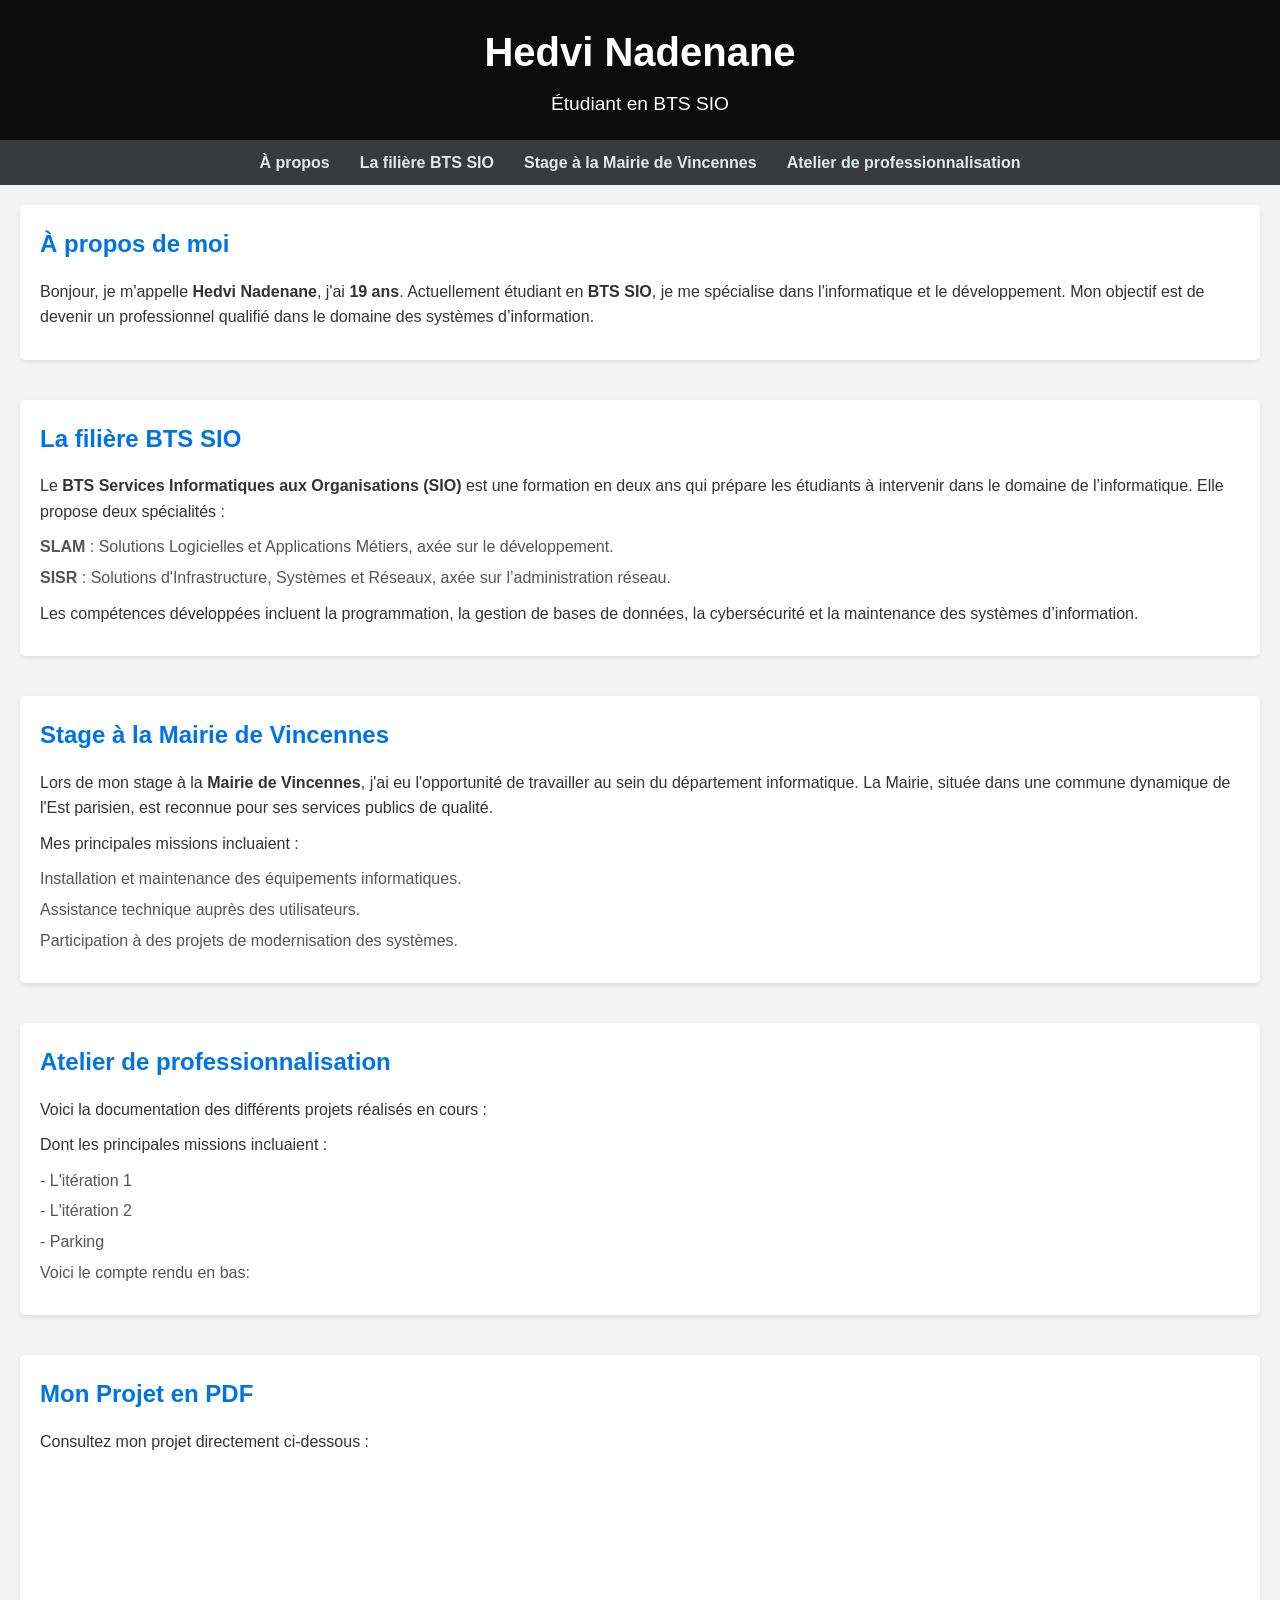
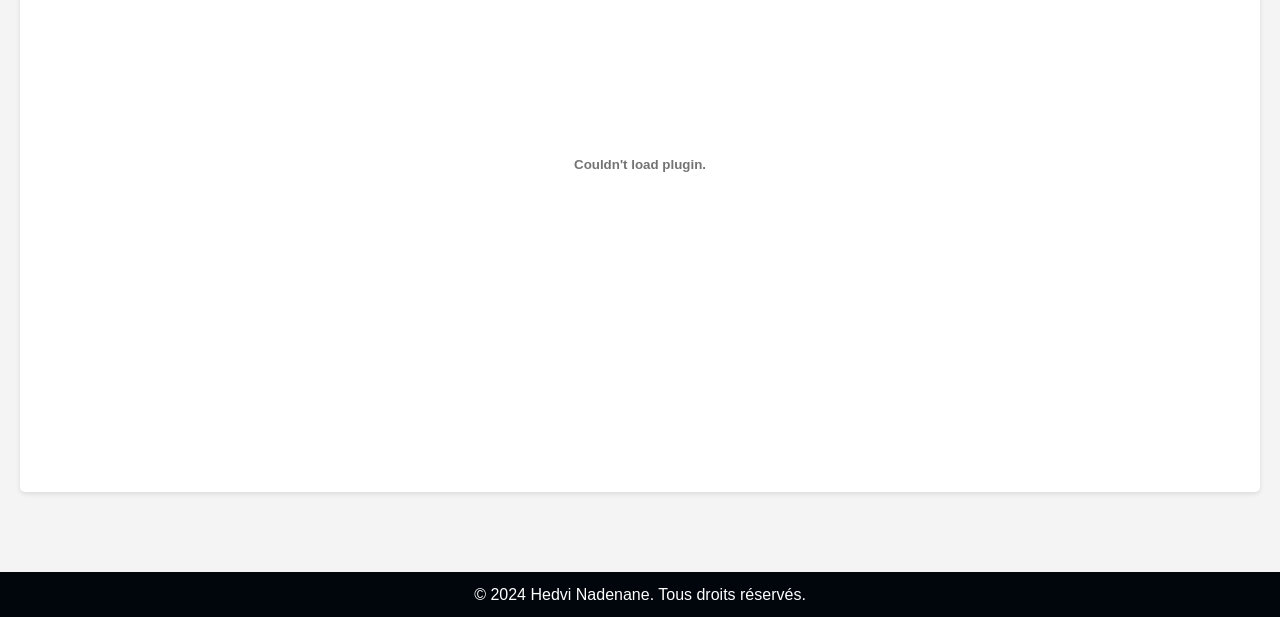
==== index.html @ 0cb606b1 "Update index.html" ====
<!DOCTYPE html>
<html lang="fr">
<head>
    <meta charset="UTF-8">
    <meta name="viewport" content="width=device-width, initial-scale=1.0">
    <title>Portfolio de Hedvi Nadenane</title>
    <link rel="stylesheet" href="portfolio.css">
</head>
<body>
    <header>
        <div class="container">
            <h1>Hedvi Nadenane</h1>
            <p>Étudiant en BTS SIO</p>
        </div>
    </header>

    <nav>
        <ul>
            <li><a href="#about">À propos</a></li>
            <li><a href="#bts-sio">La filière BTS SIO</a></li>
            <li><a href="#stage">Stage à la Mairie de Vincennes</a></li>
            <li><a href="#projet">Atelier de professionnalisation</a></li>
        </ul>
    </nav>

    <main>
        <section id="about">
            <h2>À propos de moi</h2>
            <p>Bonjour, je m'appelle <strong>Hedvi Nadenane</strong>, j'ai <strong>19 ans</strong>. Actuellement étudiant en <strong>BTS SIO</strong>, je me spécialise dans l'informatique et le développement. Mon objectif est de devenir un professionnel qualifié dans le domaine des systèmes d’information.</p>
        </section>

        <section id="bts-sio">
            <h2>La filière BTS SIO</h2>
            <p>Le <strong>BTS Services Informatiques aux Organisations (SIO)</strong> est une formation en deux ans qui prépare les étudiants à intervenir dans le domaine de l’informatique. Elle propose deux spécialités :</p>
            <ul>
                <li><strong>SLAM</strong> : Solutions Logicielles et Applications Métiers, axée sur le développement.</li>
                <li><strong>SISR</strong> : Solutions d'Infrastructure, Systèmes et Réseaux, axée sur l’administration réseau.</li>
            </ul>
            <p>Les compétences développées incluent la programmation, la gestion de bases de données, la cybersécurité et la maintenance des systèmes d’information.</p>
        </section>

        <section id="stage">
            <h2>Stage à la Mairie de Vincennes</h2>
            <p>Lors de mon stage à la <strong>Mairie de Vincennes</strong>, j'ai eu l'opportunité de travailler au sein du département informatique. La Mairie, située dans une commune dynamique de l'Est parisien, est reconnue pour ses services publics de qualité.</p>
            <p>Mes principales missions incluaient :</p>
            <ul>
                <li>Installation et maintenance des équipements informatiques.</li>
                <li>Assistance technique auprès des utilisateurs.</li>
                <li>Participation à des projets de modernisation des systèmes.</li>
            </ul>
        </section>

        <section id="projet">
            <h2>Atelier de professionnalisation</h2>
            <p>Voici la documentation des différents projets réalisés en cours :</p>
            <p>Dont les principales missions incluaient :</p>
            <ul>
                <li>- L'itération 1</li>
                <li>- L'itération 2</li>
                <li>- Parking</li>
                <li>Voici le compte rendu en bas:</li>
            </ul>
        </section>
        <section id="pdf">
            <h2>Mon Projet en PDF</h2>
            <p>Consultez mon projet directement ci-dessous :</p>
            <embed src="https://drive.google.com/file/d/15sfaoOAhs4VjaiZworVBARUEqQqIZEGg/view?usp=sharing" width="100%" height="600px" type="application/pdf">
        </section>
        
    </main>

    <footer>
        <p>© 2024 Hedvi Nadenane. Tous droits réservés.</p>
    </footer>
</body>
</html>
---- portfolio.css ----
/* Reset CSS */
body, h1, h2, p, ul, li {
    margin: 0;
    padding: 0;
    list-style: none;
}

/* Corps du site */
body {
    font-family: Arial, sans-serif;
    line-height: 1.6;
    color: #333;
    background-color: #f4f4f4;
    margin: 0;
}

/* En-tête */
header {
    background-color: #0c0c0c;
    color: #fff;
    padding: 20px 0;
    text-align: center;
}

header .container h1 {
    font-size: 2.5em;
    margin-bottom: 5px;
}

header p {
    font-size: 1.2em;
}

/* Navigation */
nav {
    background-color: #393a3b; /* Bleu sombre */
    color: #fff;
}

nav ul {
    display: flex;
    justify-content: center;
    padding: 10px 0;
}

nav ul li {
    margin: 0 15px;
}

nav ul li a {
    color: #deeaec;
    text-decoration: none;
    font-weight: bold;
}

nav ul li a:hover {
    color: #0073e6;
}

/* Sections */
main {
    padding: 20px;
}

section {
    margin-bottom: 40px;
    background: #fff;
    padding: 20px;
    border-radius: 5px;
    box-shadow: 0 2px 5px rgba(0, 0, 0, 0.1);
}

section h2 {
    color: #0073e6;
    margin-bottom: 15px;
}

section p, section ul {
    margin-bottom: 10px;
}

/* Liste des projets */
section ul li {
    color: #555;
    margin-bottom: 5px;
}

/* Footer */
footer {
    text-align: center;
    padding: 10px 0;
    background-color: #01060c; /* Bleu sombre */
    color: #fff;
    margin-top: 20px;
}
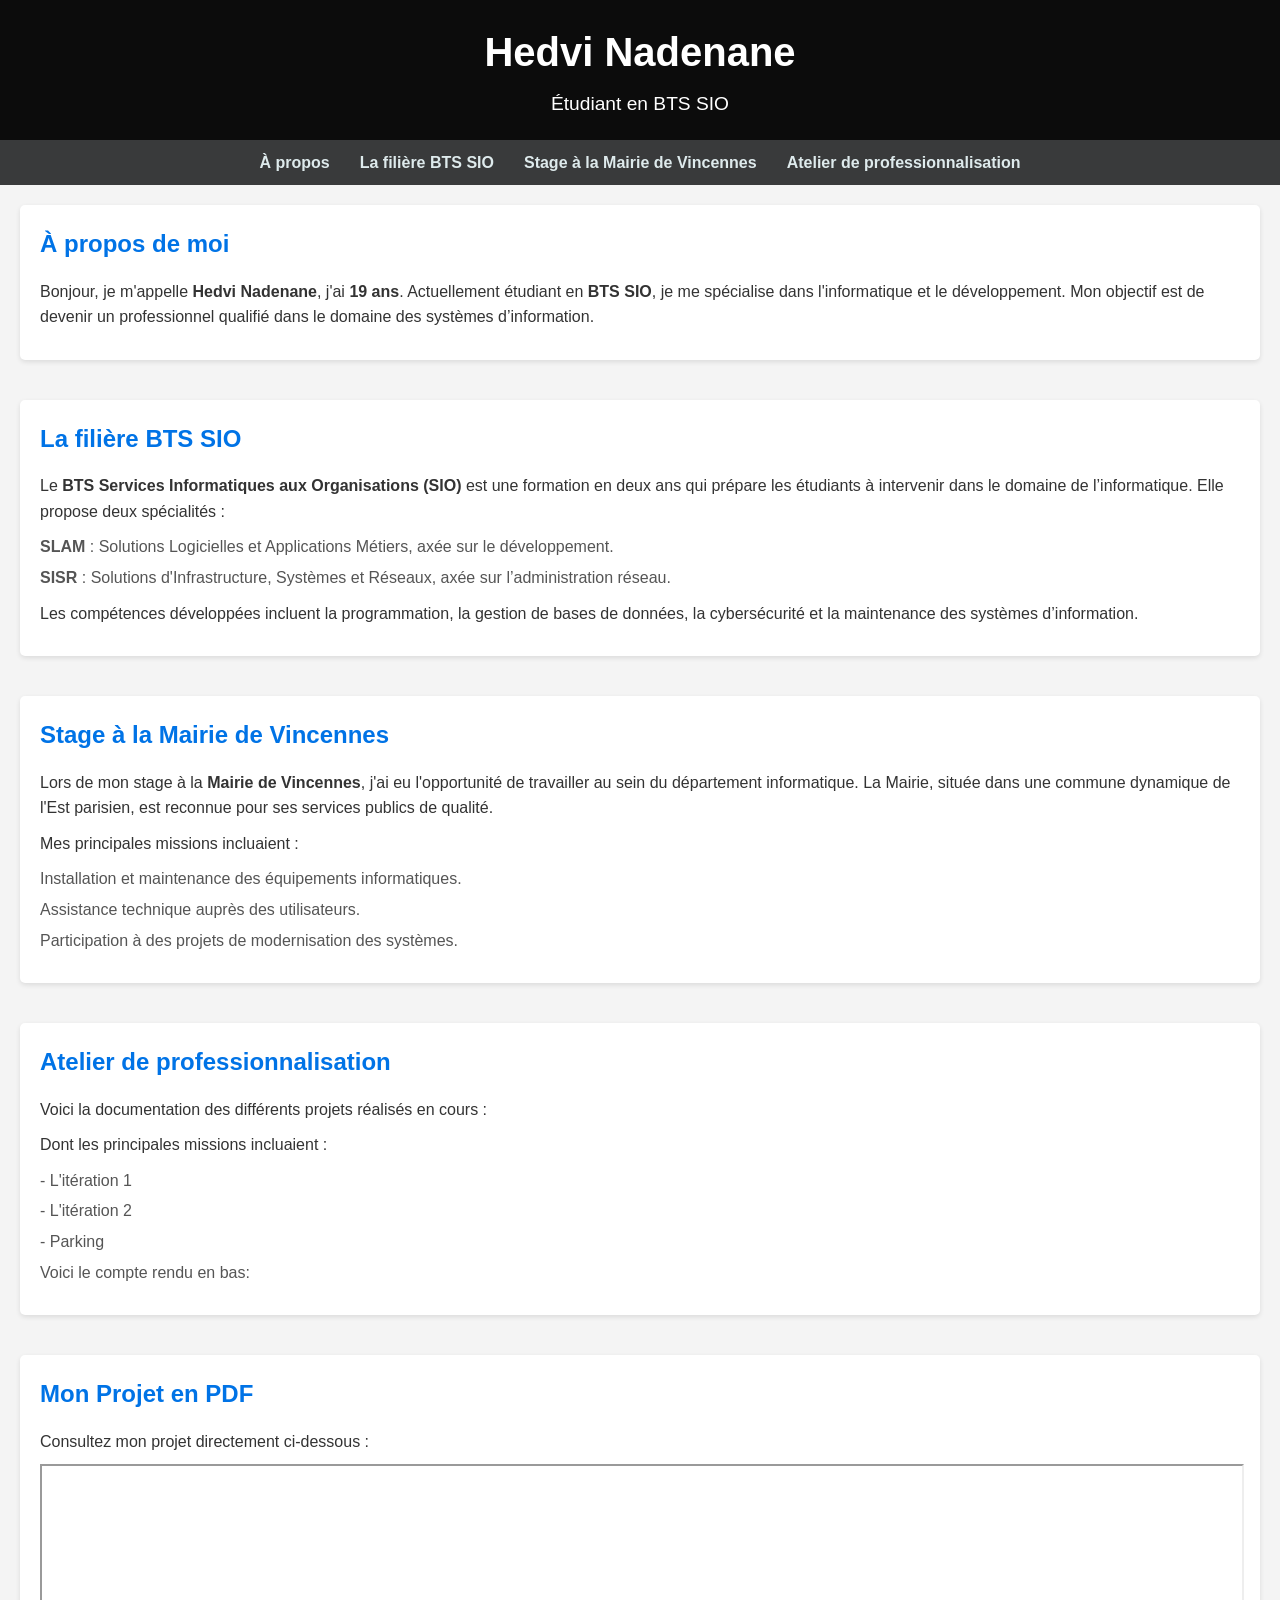
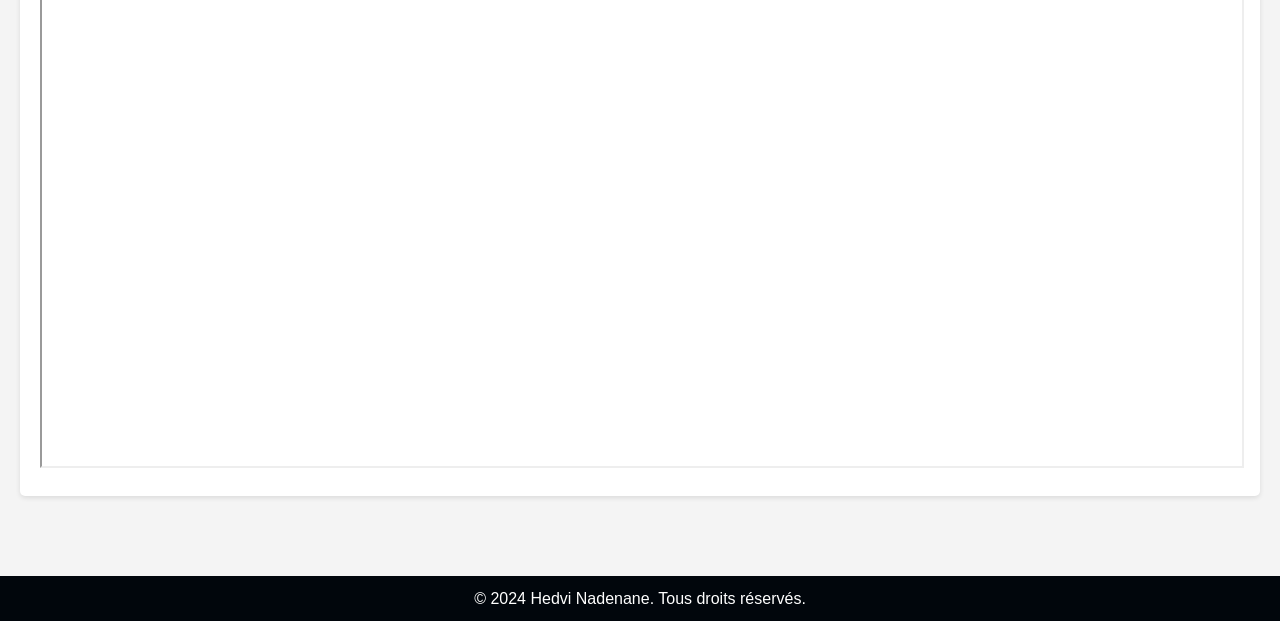
==== commit c3f8ca37: "Update index.html" ====
--- a/index.html
+++ b/index.html
@@ -64,7 +64,7 @@
         <section id="pdf">
             <h2>Mon Projet en PDF</h2>
             <p>Consultez mon projet directement ci-dessous :</p>
-            <embed src="https://drive.google.com/file/d/15sfaoOAhs4VjaiZworVBARUEqQqIZEGg/view?usp=sharing" width="100%" height="600px" type="application/pdf">
+           <iframe src="https://drive.google.com/file/d/15sfaoOAhs4VjaiZworVBARUEqQqIZEGg/preview" width="100%" height="600px"></iframe>
         </section>
         
     </main>
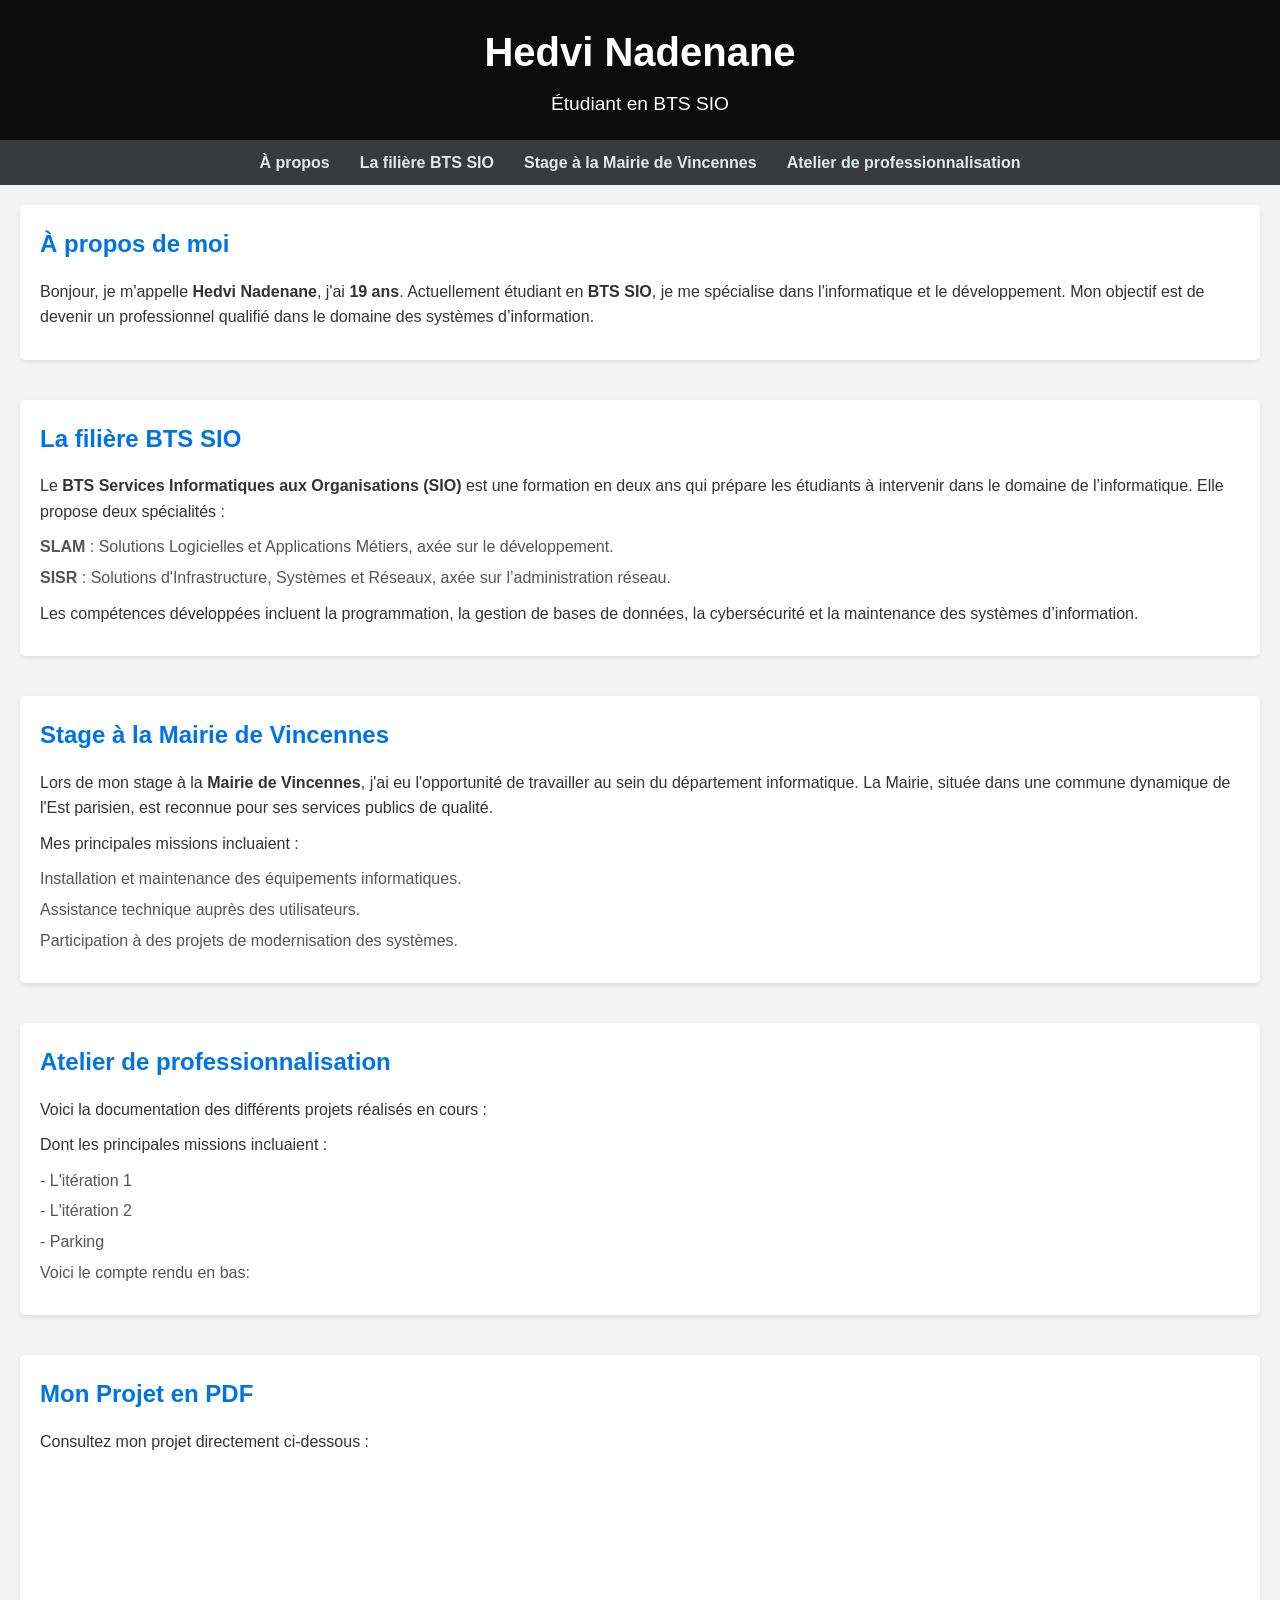
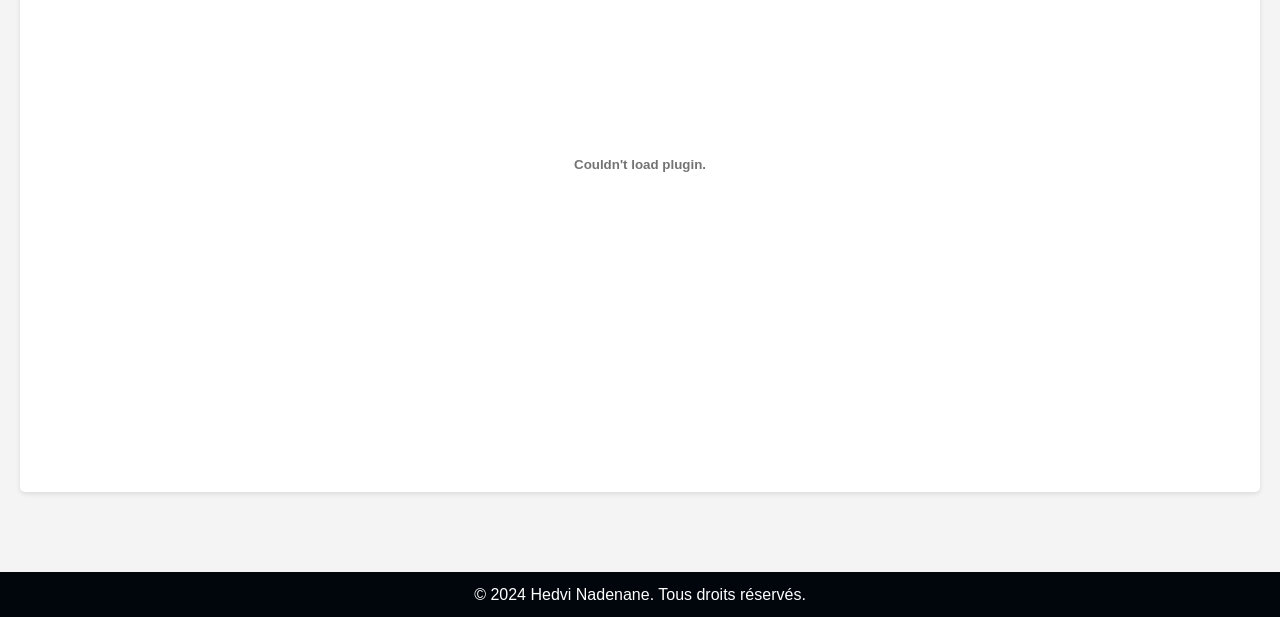
==== commit c315f1a1: "Update index.html" ====
--- a/index.html
+++ b/index.html
@@ -64,7 +64,7 @@
         <section id="pdf">
             <h2>Mon Projet en PDF</h2>
             <p>Consultez mon projet directement ci-dessous :</p>
-           <iframe src="https://drive.google.com/file/d/15sfaoOAhs4VjaiZworVBARUEqQqIZEGg/preview" width="100%" height="600px"></iframe>
+           <embed src="documentationProjet(1).pdf" width="100%" height="600px" type="application/pdf">
         </section>
         
     </main>
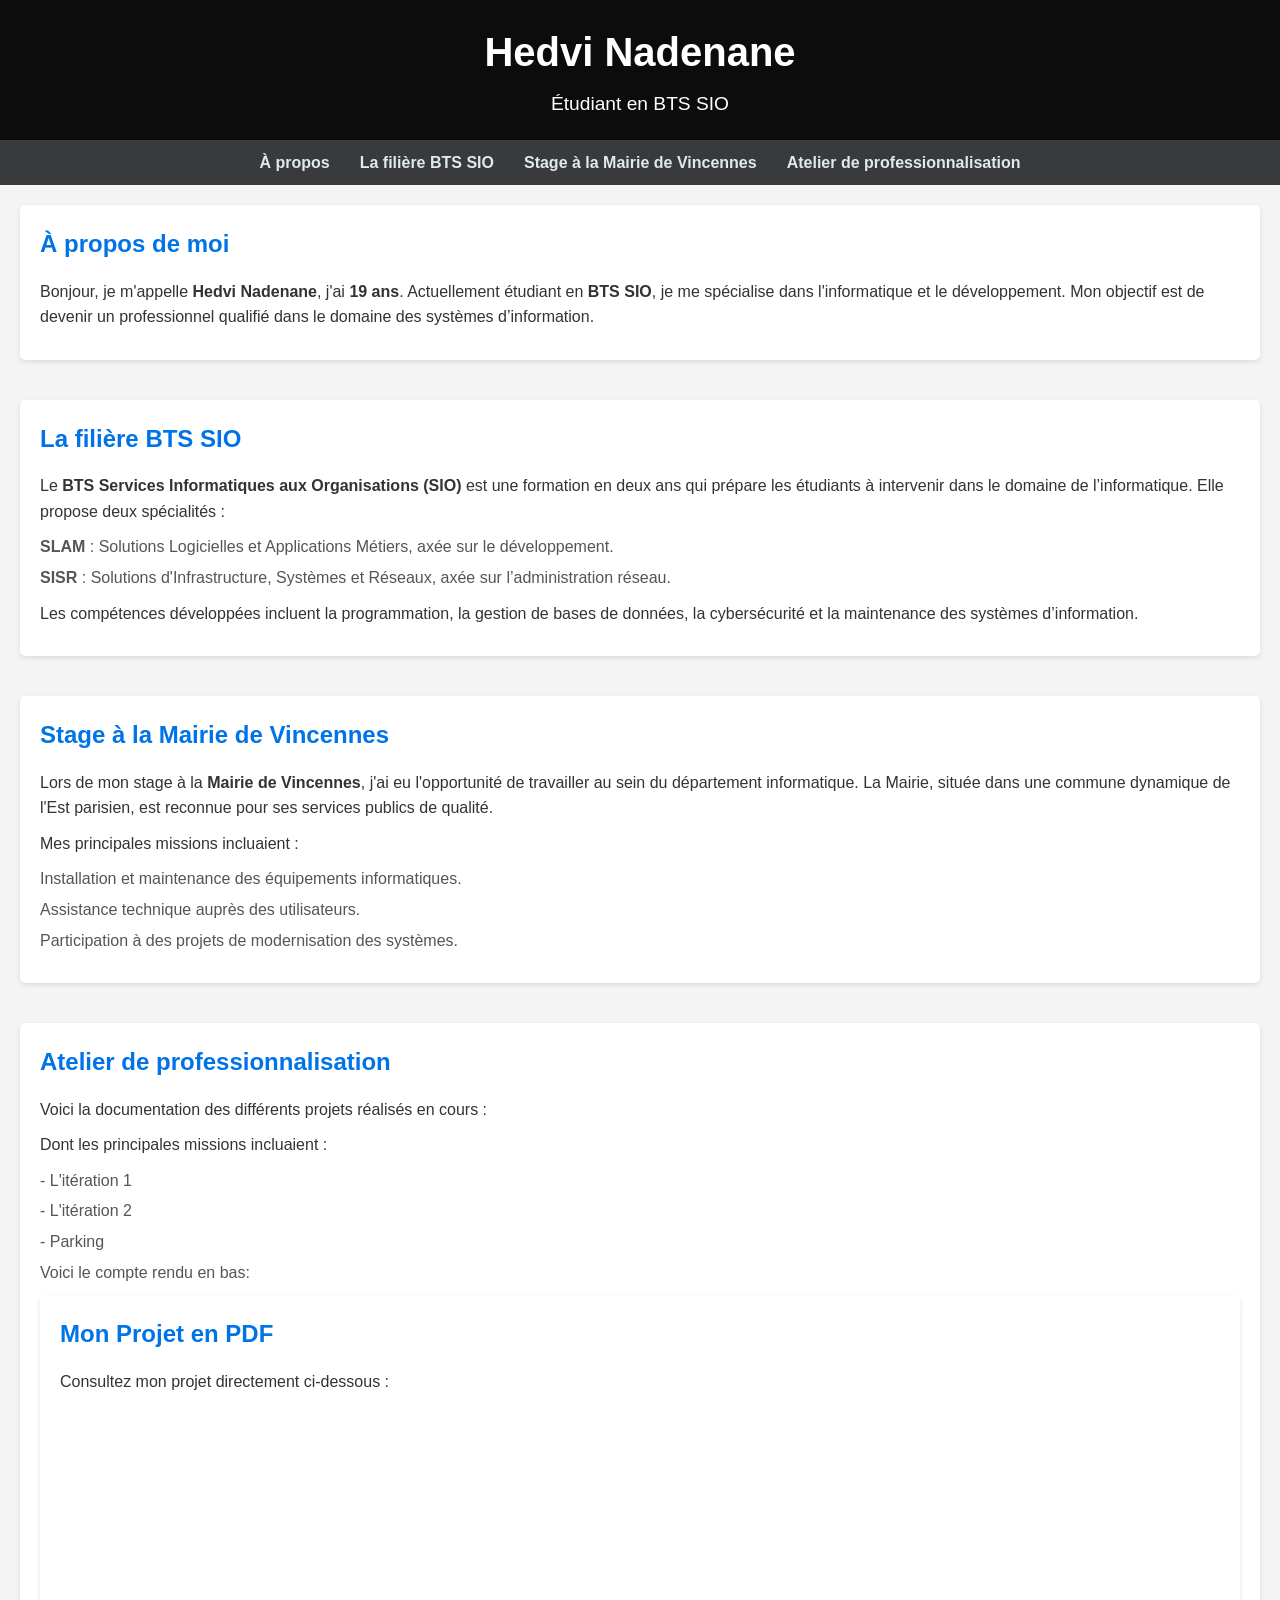
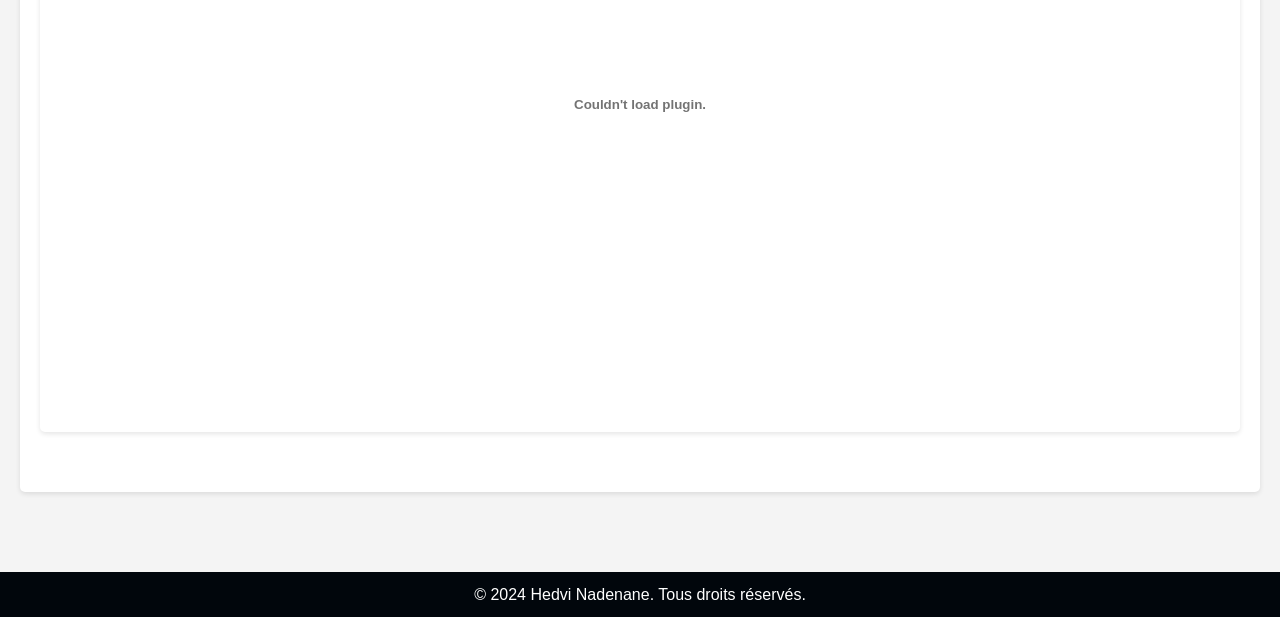
==== commit 7b2a02ca: "Update index.html" ====
--- a/index.html
+++ b/index.html
@@ -60,13 +60,12 @@
                 <li>- Parking</li>
                 <li>Voici le compte rendu en bas:</li>
             </ul>
-        </section>
         <section id="pdf">
-            <h2>Mon Projet en PDF</h2>
-            <p>Consultez mon projet directement ci-dessous :</p>
-           <embed src="documentationProjet(1).pdf" width="100%" height="600px" type="application/pdf">
-        </section>
-        
+    <h2>Mon Projet en PDF</h2>
+    <p>Consultez mon projet directement ci-dessous :</p>
+    <embed src="https://www.dropbox.com/scl/fi/g100j9ybe6283ex8pjryu/documentationProjet-1-6.pdf?raw=1" width="100%" height="600px" type="application/pdf">
+</section>
+
     </main>
 
     <footer>
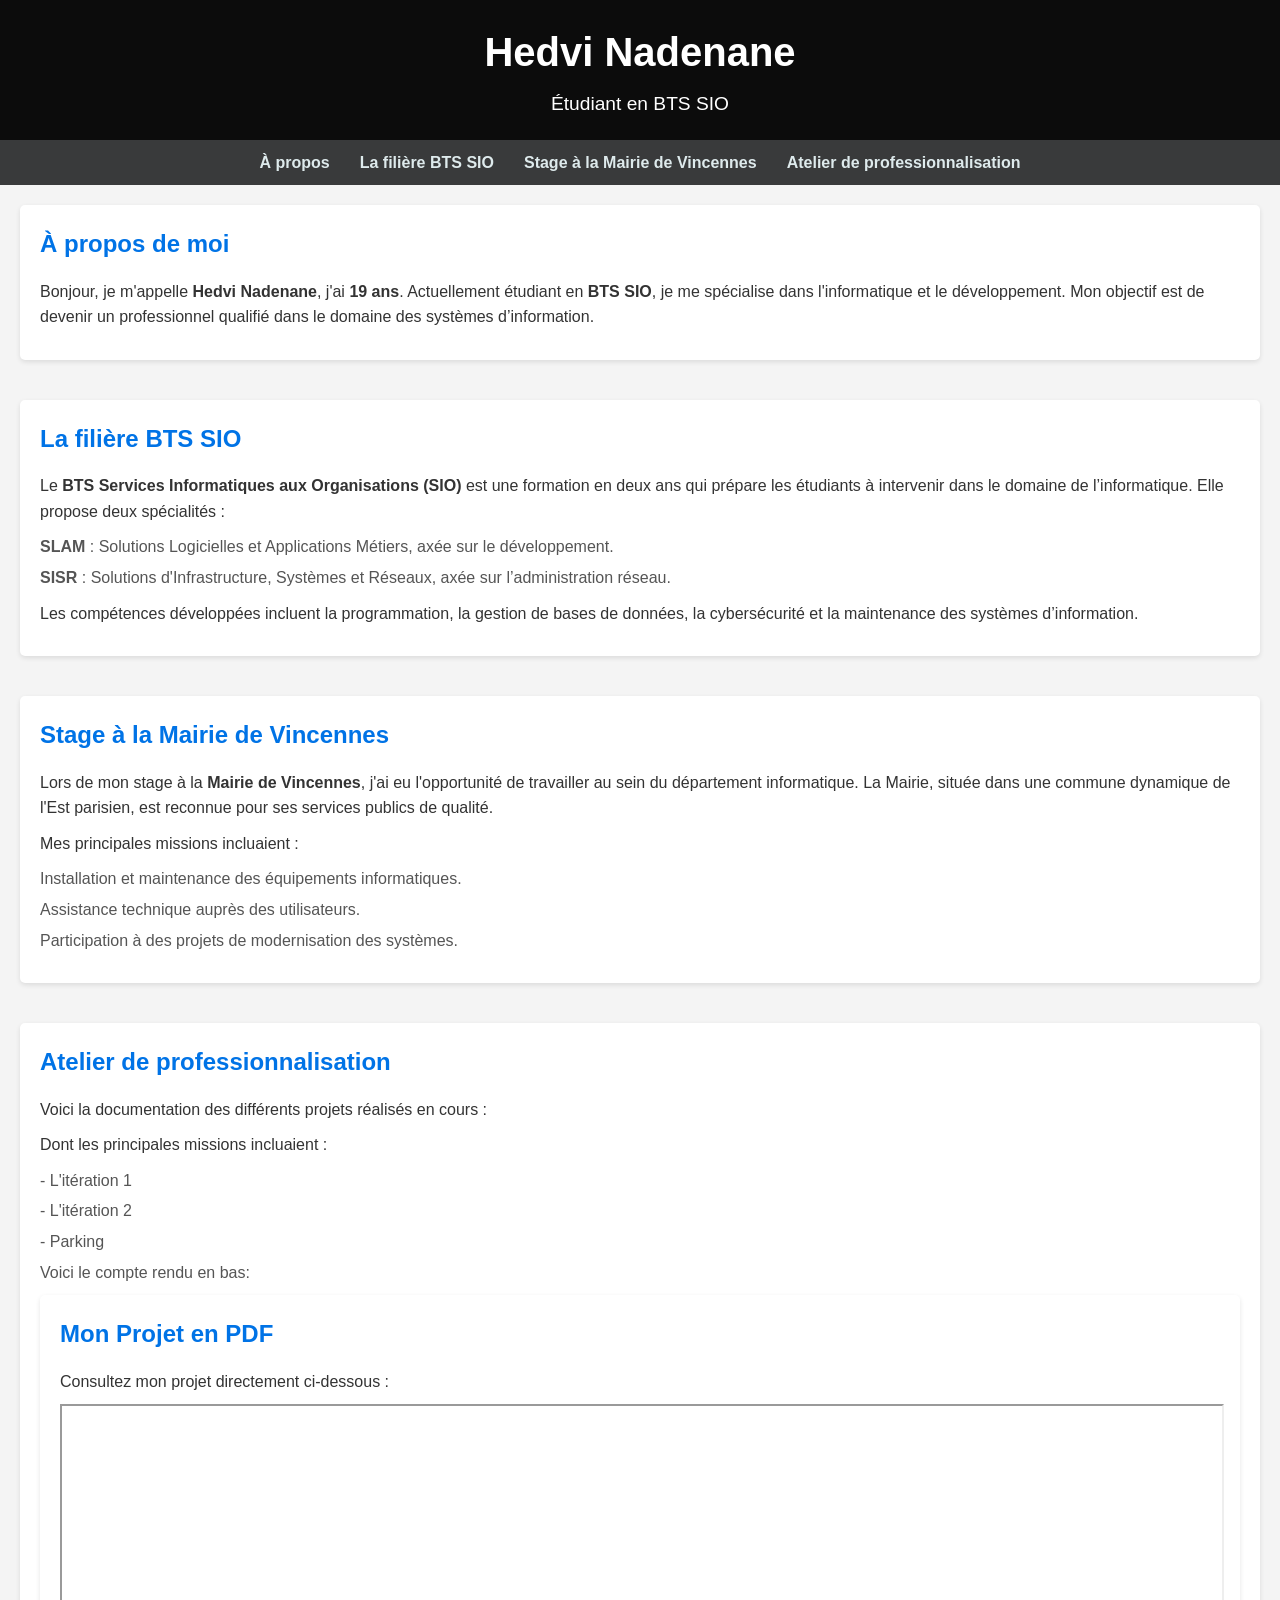
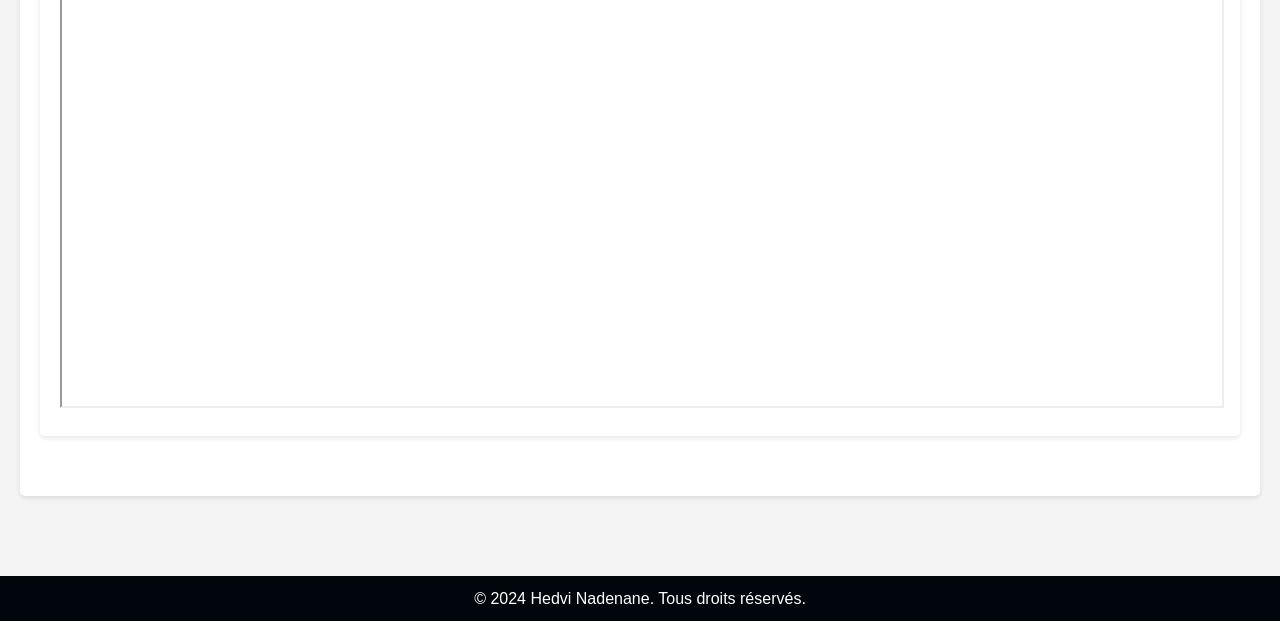
==== commit c4a4b0c3: "Update index.html" ====
--- a/index.html
+++ b/index.html
@@ -63,7 +63,7 @@
         <section id="pdf">
     <h2>Mon Projet en PDF</h2>
     <p>Consultez mon projet directement ci-dessous :</p>
-    <embed src="https://www.dropbox.com/scl/fi/g100j9ybe6283ex8pjryu/documentationProjet-1-6.pdf?raw=1" width="100%" height="600px" type="application/pdf">
+    <iframe src="https://drive.google.com/file/d/15sfaoOAhs4VjaiZworVBARUEqQqIZEGg/preview" width="100%" height="600px"></iframe>
 </section>
 
     </main>
